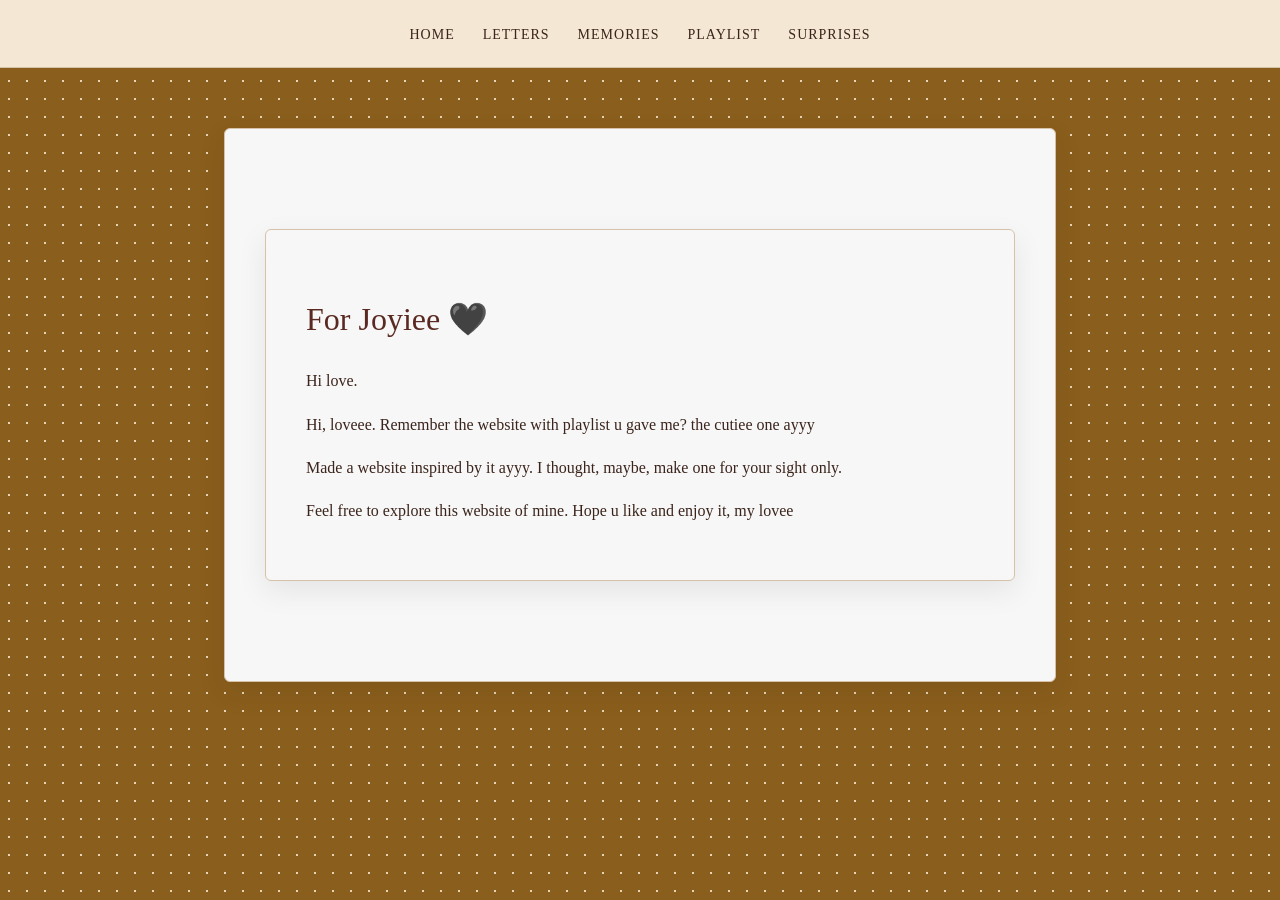
==== home.html @ 3e5e3c5e "Add files via upload" ====
<!DOCTYPE html>
<html>
<head>
    <title>For Joyiee</title>
    <link rel="stylesheet" href="style.css">
</head>

<body>

<nav>
    <a href="index.html">Home</a>
    <a href="letters.html">Letters</a>
    <a href="memories.html">Memories</a>
    <a href="playlist.html">Playlist</a>
    <a href="surprises.html">Surprises</a>
</nav>

<div class="container">

 <div class="container">

    <h1>For Joyiee 🖤</h1>

    <div class="divider"></div>

    <p>
        Hi love.
    </p>

    <p>
        Hi, loveee. Remember the website with 
        playlist u gave me? the cutiee one ayyy
    </p>

    <p>
        Made a website inspired by it ayyy.
        I thought, maybe, make one for your sight only.
    </p>

    <p>
        Feel free to explore this website of mine.
		Hope u like and enjoy it, my lovee
    </p>

</div>

</div>

</body>
</html>
---- style.css ----
/* ===== VINTAGE BASE (FORCE BROWN THEME) ===== */

body {
    background-color: #8a5e1c !important;
    color: #850b07 !important;
    font-family: Ariel, serif;
    margin: 0;
    padding: 0;
    line-height: 1.7;

    background-image: radial-gradient(#e6d3b8 1px, transparent 1px);
    background-size: 18px 18px;
}

/* NAV */
nav {
    text-align: center;
    padding: 20px;
    border-bottom: 1px solid #d6c2a8;
    background: #f4e7d3;
}

nav a {
    color: #3b241b !important;
    text-decoration: none;
    margin: 0 12px;
    font-size: 14px;
    letter-spacing: 1px;
    text-transform: uppercase;
}

nav a:hover {
    color: #5a2a22 !important;
}

/* CONTENT BOX */
.container {
    max-width: 750px;
    margin: 60px auto;
    padding: 40px;

    background: rgba(247, 247, 247);
    border: 1px solid #d6c2a8;
    box-shadow: 0 10px 30px rgba(0,0,0,0.08);
    border-radius: 6px;

    animation: fadeIn 1s ease;
}

/* HEADINGS */
h1, h3 {
    color: #5a2a22 !important;
    font-weight: normal;
}

/* TEXT */
p {
    color: #3b241b !important;
}

/* ANIMATION */
@keyframes fadeIn {
    from {
        opacity: 0;
        transform: translateY(8px);
    }
    to {
        opacity: 1;
        transform: translateY(0);
    }
}

iframe {
    border: 1px solid #d6c2a8;
    box-shadow: 0 10px 25px rgba(0,0,0,0.08);
}

.letter-card {
    background: rgba(255, 248, 235, 0.8);
    border: 1px solid #d6c2a8;
    padding: 20px;
    margin-top: 15px;
    cursor: pointer;
    transition: 0.3s ease;
}

.letter-card:hover {
    transform: translateY(-3px);
    background: rgba(255, 240, 220, 0.9);
}

/* POPUP (vintage letter opening effect) */
.popup {
    display: none;
    position: fixed;
    top: 0;
    left: 0;
    width: 100%;
    height: 100%;
    background: rgba(0,0,0,0.4);
    justify-content: center;
    align-items: center;
	backdrop-filter: blur(3px);
}

.popup-content {
    background: #f4e7d3;
    padding: 40px;
    max-width: 600px;
    border: 1px solid #d6c2a8;
    box-shadow: 0 10px 30px rgba(0,0,0,0.2);

    /* old paper opening effect */
    transform: scale(0.7) rotateX(20deg);
    opacity: 0;
    animation: openPaper 0.5s ease forwards;
}

@keyframes openPaper {
    0% {
        transform: scale(0.7) rotateX(20deg);
        opacity: 0;
    }

    60% {
        transform: scale(1.05) rotateX(0deg);
        opacity: 1;
    }

    100% {
        transform: scale(1) rotateX(0deg);
        opacity: 1;
    }
}

.typewriter {
    overflow: hidden;
    white-space: pre-wrap;
    border-right: 2px solid #5a2a22;
    animation: blinkCursor 0.7s steps(1) infinite;
}

@keyframes blinkCursor {
    50% {
        border-color: transparent;
    }
}

.welcome-body {
    height: 100vh;
    display: flex;
    justify-content: center;
    align-items: center;
    background: radial-gradient(circle at top, #f4e7d3, #e8d3b8);
    overflow: hidden;
}

/* container */
.welcome-container {
    text-align: center;
    max-width: 600px;
    padding: 40px;
}

/* fade animation */
.fade {
    opacity: 0;
    animation: fadeUp 1.5s ease forwards;
}

.fade1 { animation-delay: 0.5s; }
.fade2 { animation-delay: 2s; }
.fade3 { animation-delay: 3.5s; }

@keyframes fadeUp {
    from {
        opacity: 0;
        transform: translateY(20px);
    }
    to {
        opacity: 1;
        transform: translateY(0);
    }
}

/* typewriter effect */
.typewriter {
    overflow: hidden;
    border-right: 2px solid #5a2a22;
    white-space: nowrap;
    width: 0;
    animation: typing 3s steps(40, end) forwards, blink 0.8s infinite;
    margin: 20px auto;
    color: #3b241b;
}

@keyframes typing {
    from { width: 0; }
    to { width: 100%; }
}

@keyframes blink {
    50% { border-color: transparent; }
}

/* button */
button {
    background: transparent;
    color: #5a2a22;
    border: 1px solid #5a2a22;
    padding: 12px 30px;
    cursor: pointer;
    margin-top: 25px;
    transition: 0.4s ease;
    letter-spacing: 2px;
    font-size: 14px;
}

button:hover {
    background: #5a2a22;
    color: #fff;
    transform: scale(1.08);
    box-shadow: 0 10px 20px rgba(0,0,0,0.2);
}
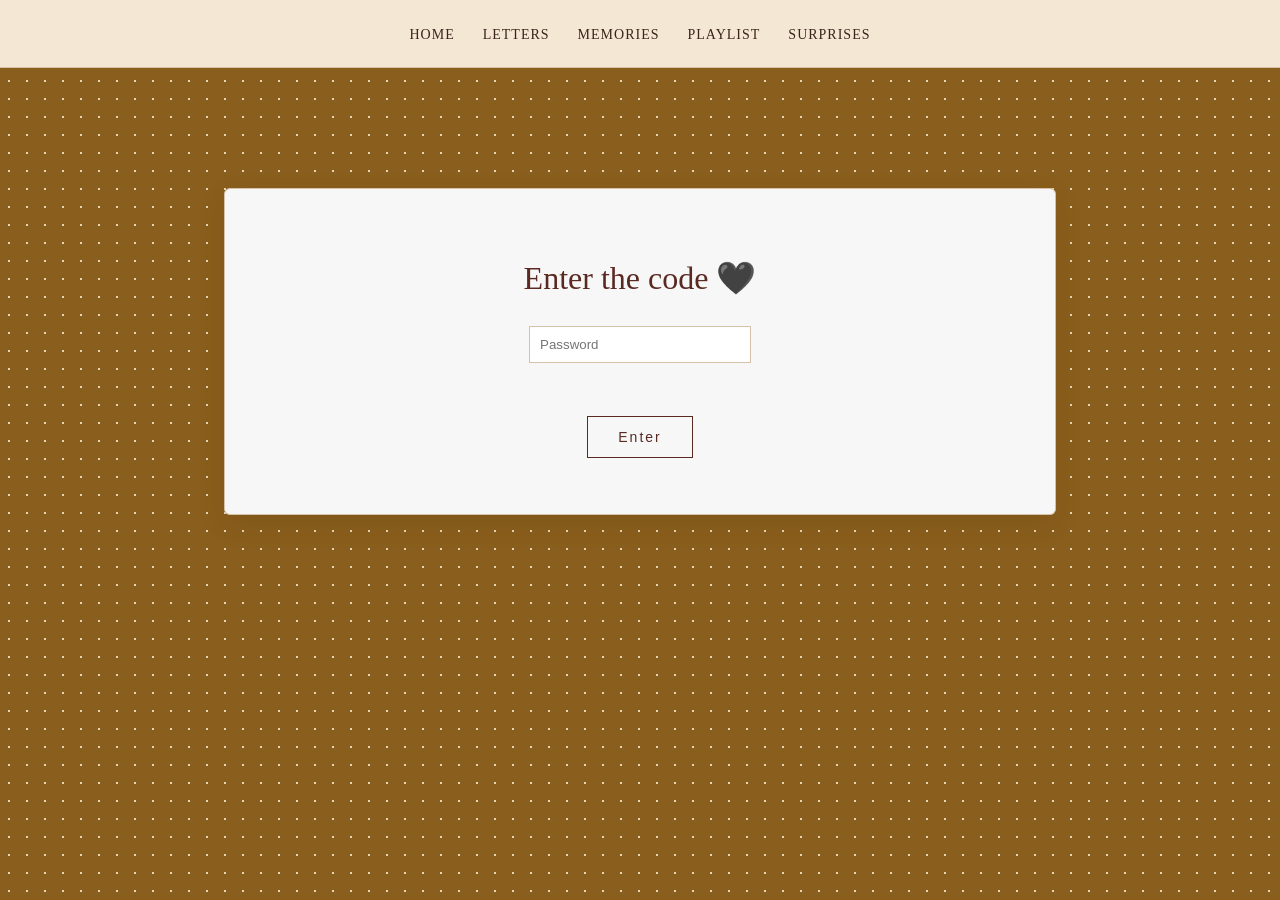
==== commit b8c50ffb: "Implement login check and redirect in home.html Added a script to redirect users not logged in." ====
--- a/home.html
+++ b/home.html
@@ -1,3 +1,9 @@
+<script>
+if (localStorage.getItem("loggedIn") !== "yes") {
+    window.location.href = "index.html";
+}
+</script>
+
 <!DOCTYPE html>
 <html>
 <head>
@@ -8,7 +14,7 @@
 <body>
 
 <nav>
-    <a href="index.html">Home</a>
+    <a href="home.html">Home</a>
     <a href="letters.html">Letters</a>
     <a href="memories.html">Memories</a>
     <a href="playlist.html">Playlist</a>
@@ -47,4 +53,4 @@
 </div>
 
 </body>
-</html>+</html>
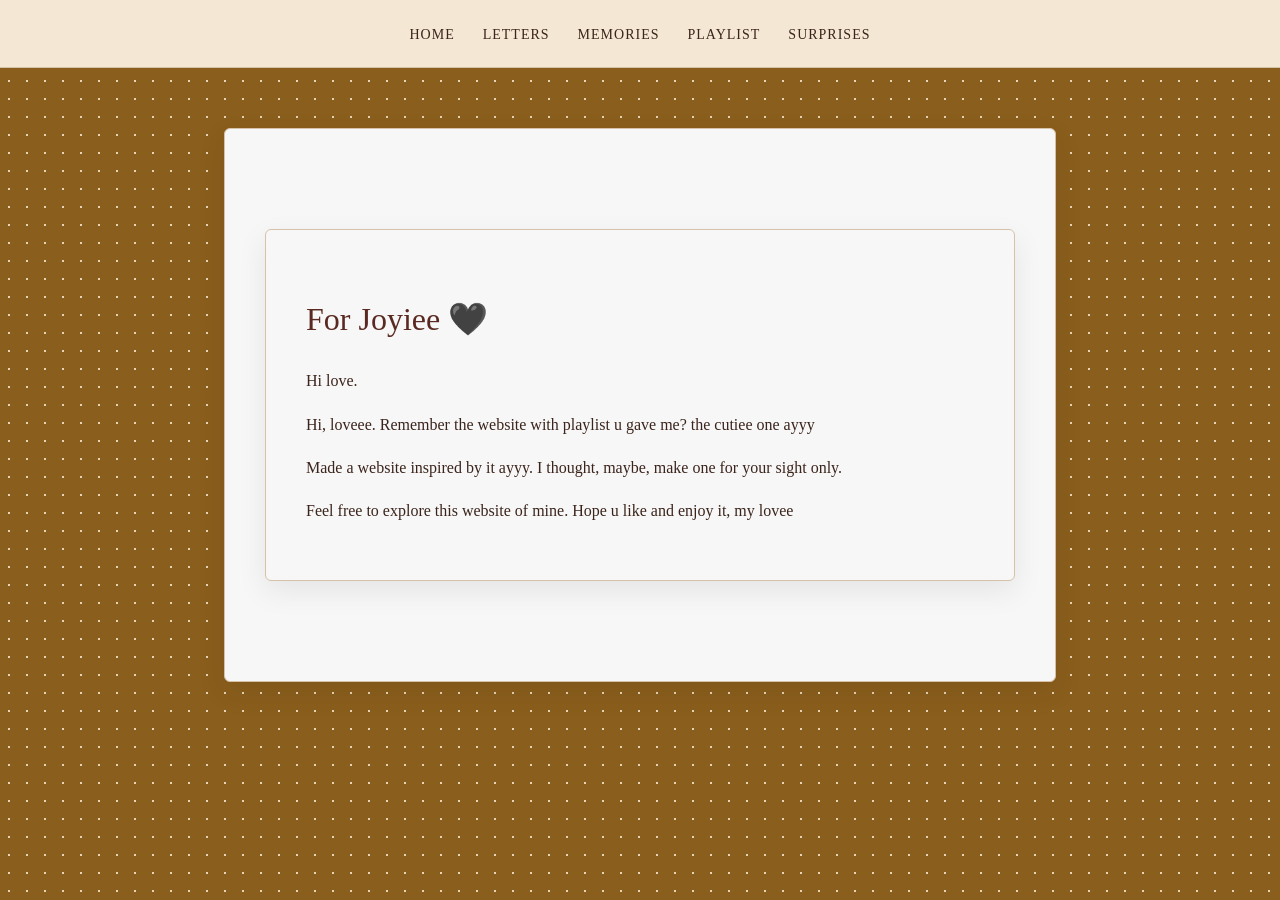
==== commit fbb7114c: "Remove login check script from home.html Removed script for redirection based on login status." ====
--- a/home.html
+++ b/home.html
@@ -1,9 +1,3 @@
-<script>
-if (localStorage.getItem("loggedIn") !== "yes") {
-    window.location.href = "index.html";
-}
-</script>
-
 <!DOCTYPE html>
 <html>
 <head>
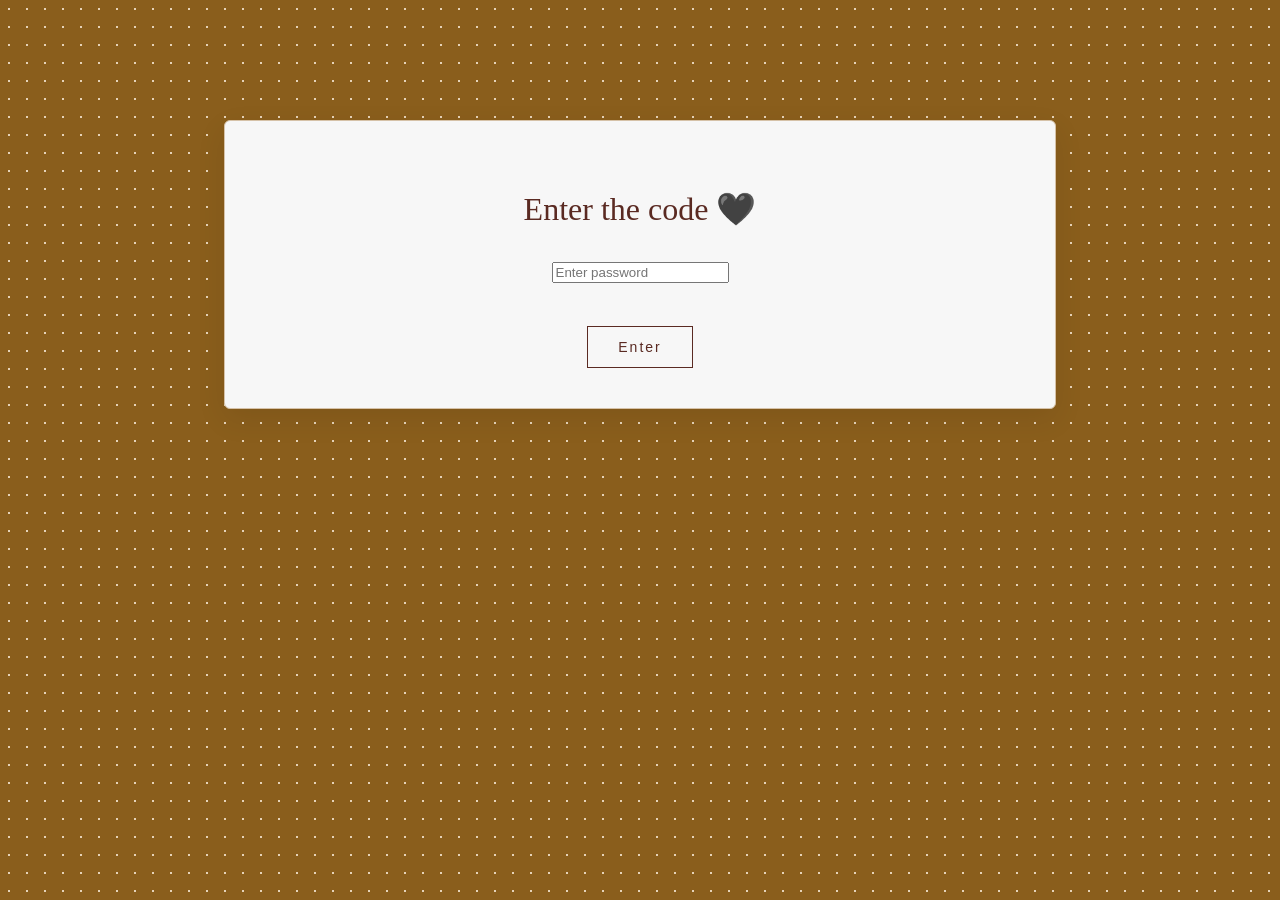
==== commit b2304613: "Implement login check in home.html Added a script to check user login status." ====
--- a/home.html
+++ b/home.html
@@ -7,6 +7,12 @@
 
 <body>
 
+<script>
+if (localStorage.getItem("loggedIn") !== "yes") {
+    window.location.href = "index.html";
+}
+</script>
+	
 <nav>
     <a href="home.html">Home</a>
     <a href="letters.html">Letters</a>
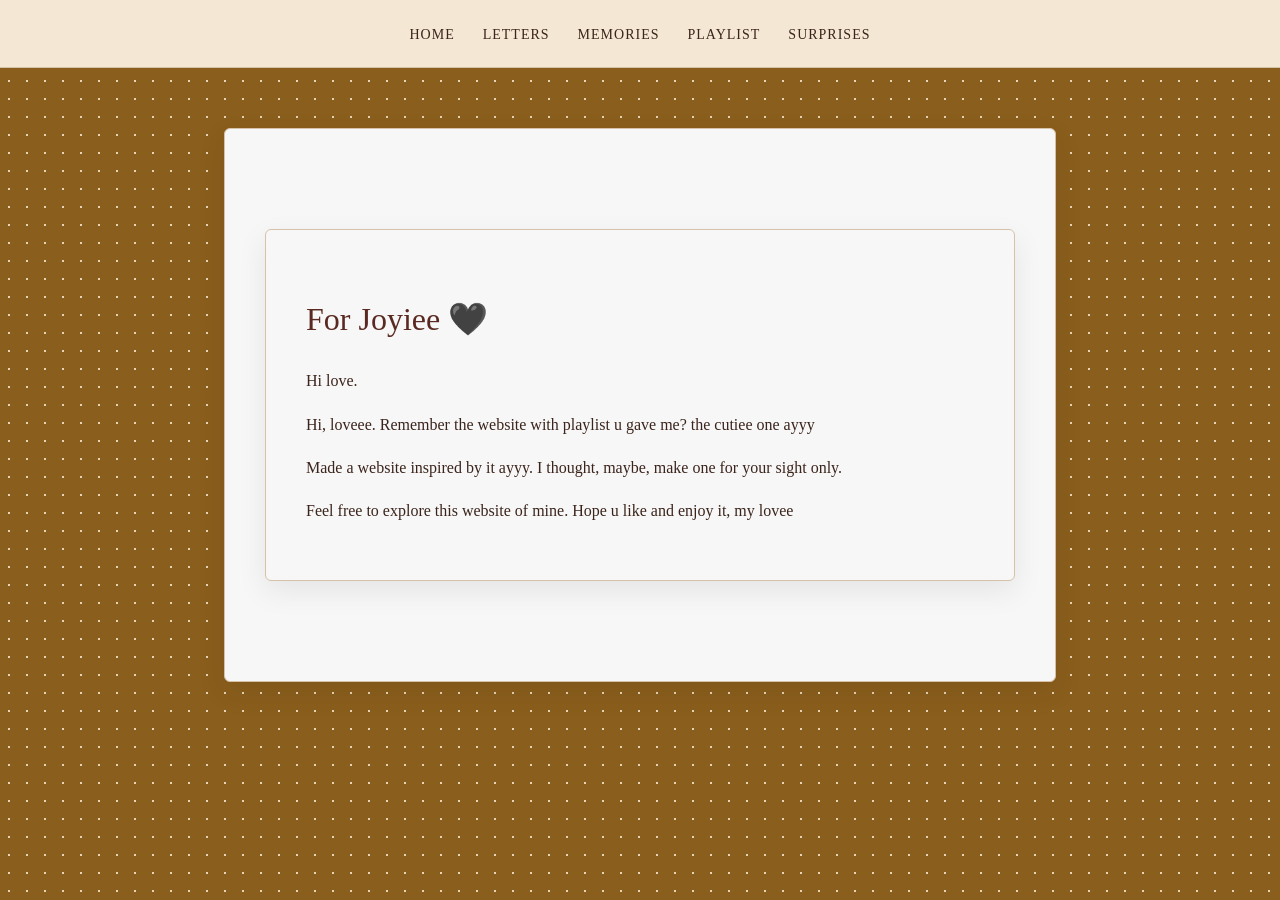
==== commit 69b7d0b0: "Remove unused script and clean up HTML structure" ====
--- a/home.html
+++ b/home.html
@@ -6,12 +6,6 @@
 </head>
 
 <body>
-
-<script>
-if (localStorage.getItem("loggedIn") !== "yes") {
-    window.location.href = "index.html";
-}
-</script>
 	
 <nav>
     <a href="home.html">Home</a>
